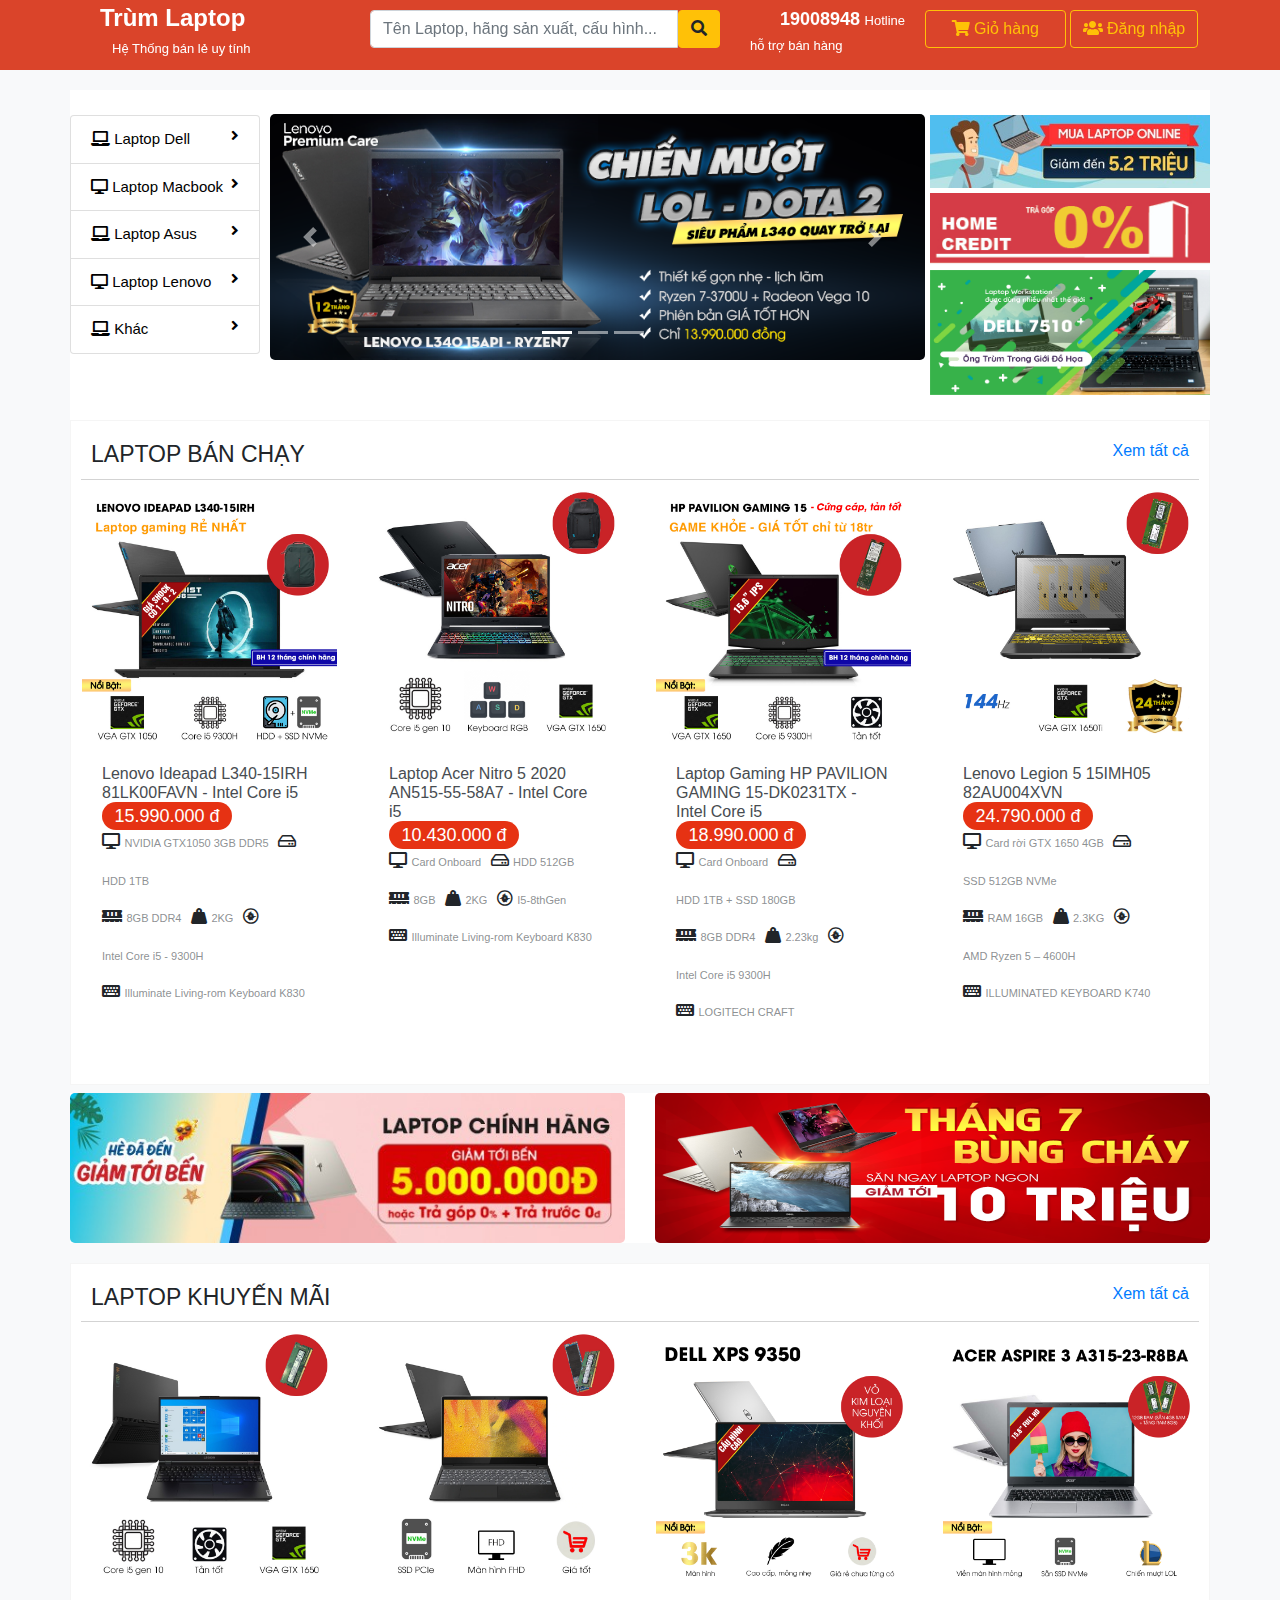
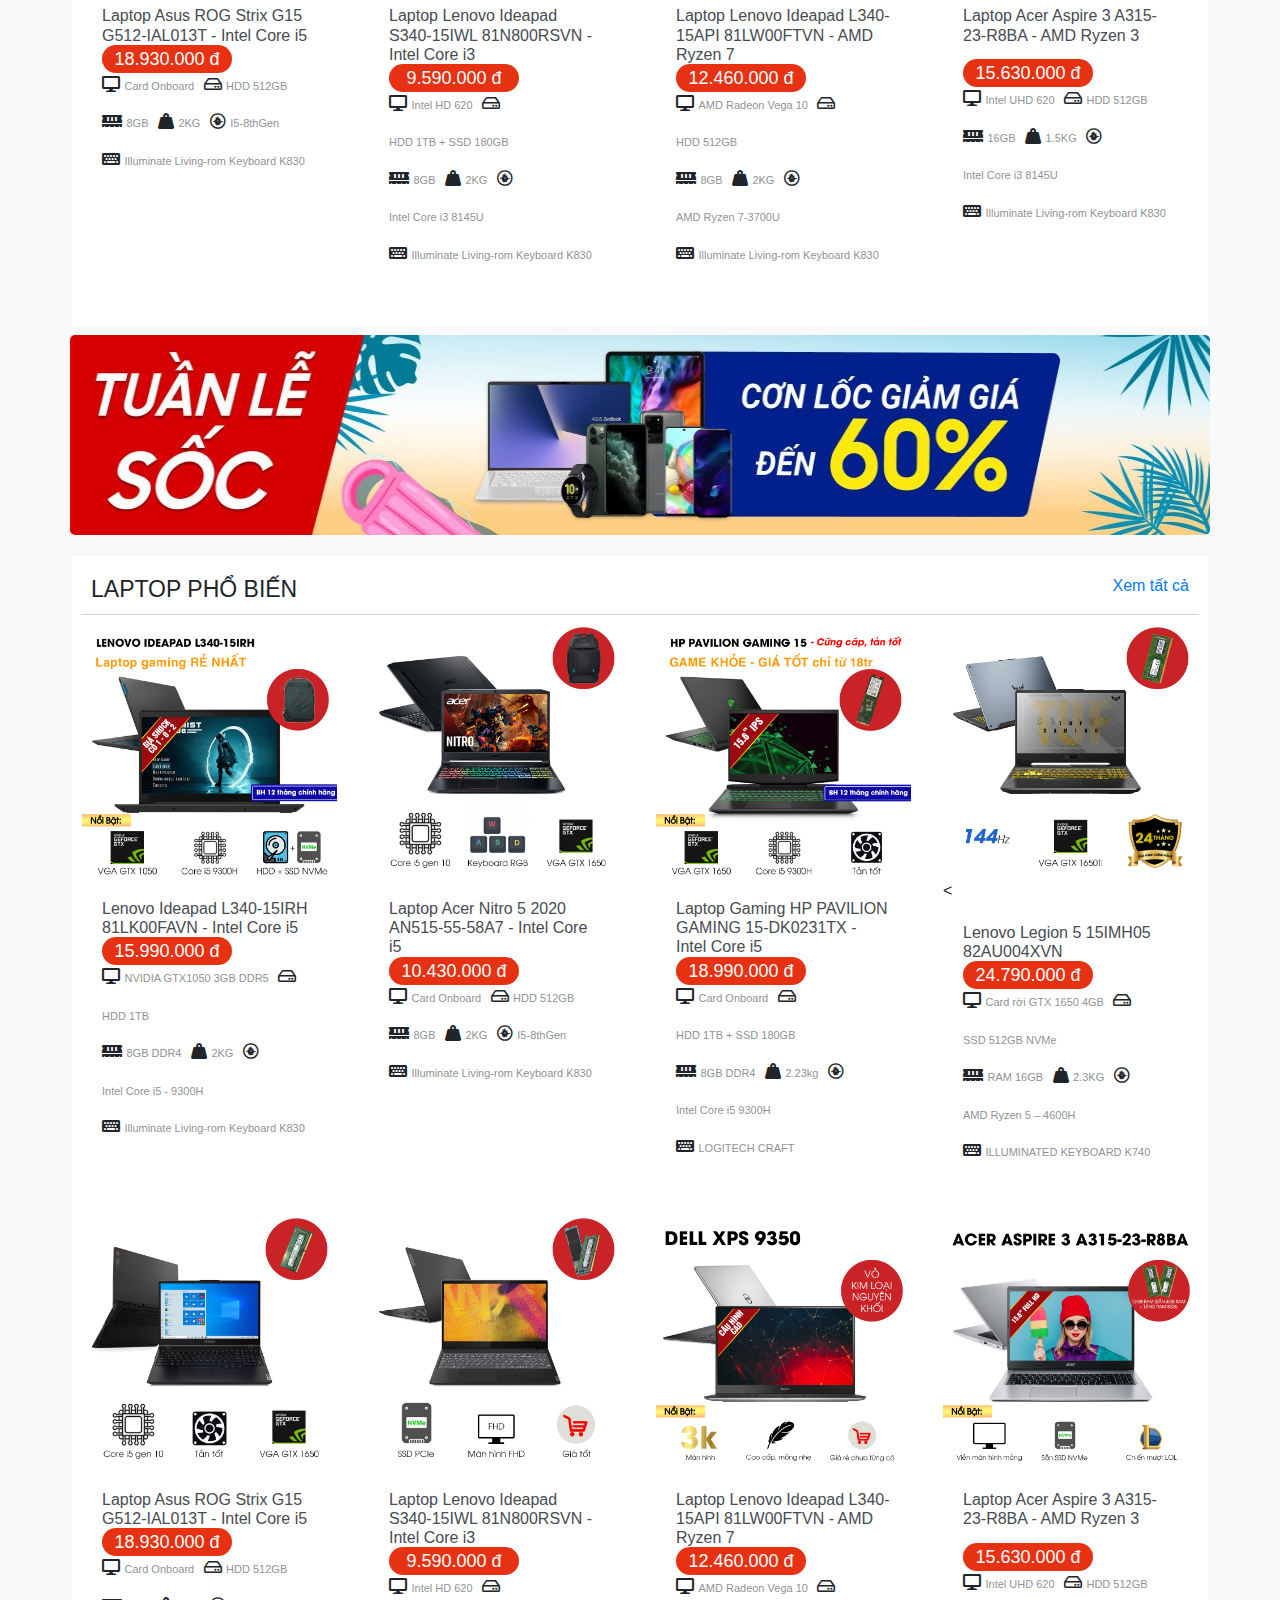
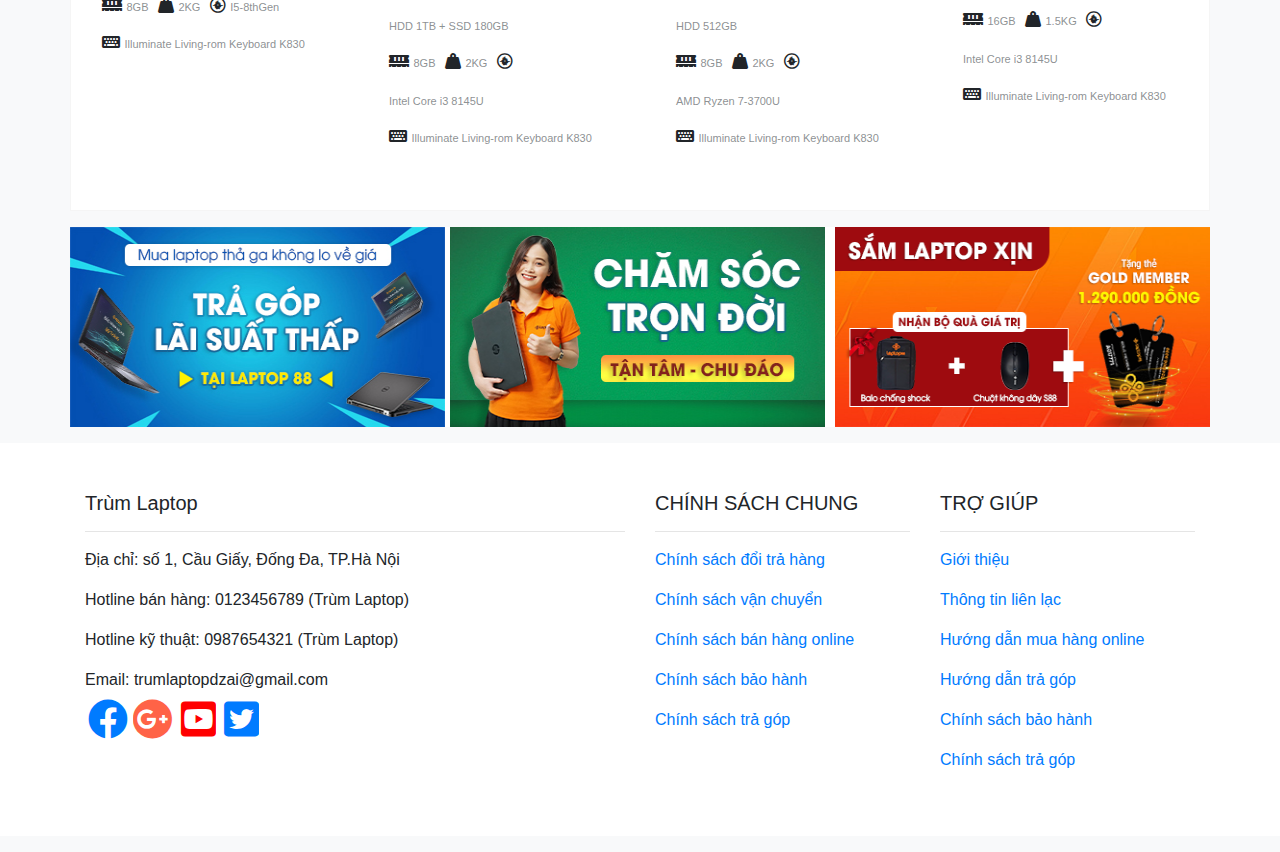
==== index.html @ 291f2b5b "demo web" ====
<!DOCTYPE html>
<html lang="en">

<head>

  <meta charset="utf-8">
  <meta name="viewport" content="width=device-width, initial-scale=1, shrink-to-fit=no">

  <title>Trang chủ</title>

  <!-- Bootstrap -->
  <link href="../vendor/bootstrap/css/bootstrap.min.css" rel="stylesheet">

  <!-- Icon -->
  <link rel="stylesheet" href="../fontawesome-free-5.13.0-web/css/all.css">


  <!-- File css-->
  <link rel="stylesheet" href="../css/main.css">
  <link rel="stylesheet" href="../css/home.css">



</head>

<body class="bg-light">


  <header class="fixed-top" style="background-color: #d62f12e5;">
    <div class="container">

      <div class="row">

        <div class="col-xs-6  col-sm-3 col-md-3  col-lg-3" style="margin-top: -10px;">
          <div class="container logo">
            <p style="display:inline; font-size: 150%;"><a href="index.html" style="color: white;">Trùm Laptop</a></p>
          </div>
          <p style="display:inline" class="hethongbanle">Hệ Thống bán lẻ uy tính</p>
        </div>

        <div class="col-xs-6  col-sm-4 col-md-4 col-lg-4">

          <form>
            <div class="input-group">
              <input type="text" class="form-control" placeholder="Tên Laptop, hãng sản xuất, cấu hình... ">
              <button class="btn btn-warning"><i class="fas fa-search"></i></button>

            </div>
          </form>
        </div>


        <div class="col-xs-2 col-sm-2 col-md-2 col-lg-2" style="margin-top: -4px;">

          <p class="hotline">19008948</p>
          <p class="hotro">Hotline hỗ trợ bán hàng</p>
        </div>

        <div class=" col-xs-3  col-sm-3 col-md-3 col-lg-3 dinhdanga">

          <div class="row">

            <div style="padding: 0px 2px 0px 0px;  text-align: center; " class="col-sx-6 col-sm-6 col-md-6 col-lg-6">
              <a href="GioHang.html"><button style="width: 100%;" class="btn btn-outline-warning"> <i
                    class="fas fa-shopping-cart"></i> Giỏ hàng </button></a>
            </div>


            <div id="odangnhap" class="col-sx-6 col-sm-6 col-md-6  col-lg-6" style="padding: 0px 0px 0px 2px;">
              <button id="nutdangnhap" class="btn btn-outline-warning"><i class="fas fa-users"></i> Đăng nhập
              </button>

              <div id="bangdangnhap">
                <a href="dangnhap.html"><button class="btn btn-warning"><i class="fas fa-users"></i> Đăng
                    nhập</button></a>
                <a href="dangky.html"><button class="btn btn-warning"><i class="fas fa-registered"></i> Tạo tài
                    khoản</button></a>
                <a href="dangnhap.html"><button class="btn btn-primary"><img src="../image/logo/fb.png"> Đăng nhập
                    Facebook
                  </button></a>
                <a href="dangnhap.html"><button class="btn btn-danger"><img src="../image/logo/google.jpg"> Đăng nhập
                    Google </button></a>
              </div>
            </div>

          </div>

        </div>


      </div>

    </div>

  </header>

  <!-- Page Content -->
  <div style="padding-top: 30px; ">

    <!-- dong 1 san pham-->
    <div class="container bg-white ">

      <div class="row">

        <div class="col-lg-2" style="padding: 0px;" id="menuloai">
         
          <div class="list-group" style=" font-size: 14px; ">
            <a  href="DanhSach.html" class="list-group-item"> <i class="fas fa-laptop"></i> Laptop Dell
              <div id="menucap2">
                 
              
                  <ul>
                    <li>Laptop Dell XPS 9350</li>
                    <li>Laptop Dell XPS 9560</li>
                    <li>Laptop Dell XPS 9450</li>
                    <li>Laptop Dell N7559</li>
                    <li>Laptop Dell XPS 7590</li>

                  </ul>
                 
                  <ul>
                    <li>Laptop Dell XPS 7390</li>
                    <li>Laptop Dell Latitude E7370</li>
                    <li>Laptop Dell XPS 7590</li>
                    <li>Laptop Dell N7557</li>
                    <li>Laptop Dell XPS 7595</li>

                  </ul>

                  <ul>
                    <li>Laptop Dell Inspiron N3543</li>
                    <li>Laptop Dell G7</li>
                    <li>Laptop Dell Inspiron N5557</li>
                    <li>Laptop Dell XPS 7590</li>
                    <li>Laptop Dell XPS 7955</li>

                  </ul>

              </div>
              <i class="fas fa-angle-right"></i>

            </a>
            <a href="DanhSach.html" class="list-group-item">
              <i class="fas fa-desktop"></i>
              Laptop Macbook
              
              <i class="fas fa-angle-right"></i>

            </a>
            <a href="DanhSach.html" class="list-group-item">
              <i class="fas fa-laptop"></i>
              Laptop Asus
              <i class="fas fa-angle-right"></i>
            </a>
            <a href="DanhSach.html" class="list-group-item">
              <i class="fas fa-desktop"></i>
              Laptop Lenovo
              <i class="fas fa-angle-right"></i>
            </a>
            <a href="DanhSach.html" class="list-group-item">
              <i class="fas fa-laptop"></i>
              Khác
              <i class="fas fa-angle-right"></i>
            </a>
          </div>

        </div>
        <!-- /.col-lg-3 -->

        <div class="col-lg-7" style=" padding: 0px; ">

          <div id="carouselExampleIndicators" class="carousel slide my-4" data-ride="carousel">
            <ol class="carousel-indicators">
              <li data-target="#carouselExampleIndicators" data-slide-to="0" class="active"></li>
              <li data-target="#carouselExampleIndicators" data-slide-to="1"></li>
              <li data-target="#carouselExampleIndicators" data-slide-to="2"></li>
            </ol>

            <div class="carousel-inner" role="listbox" id="slide">
              <div class="carousel-item active">
                <img class="d-block img-fluid" src="../image/silde/anh1.png" alt="ảnh 1">
              </div>
              <div class="carousel-item">
                <img class="d-block img-fluid" src="../image/silde/anh2.png" alt="ảnh 2">
              </div>
              <div class="carousel-item">
                <img class="d-block img-fluid" src="../image/silde/anh3.jpg" alt="ảnh 3s">
              </div>
            </div>

            <a class="carousel-control-prev" href="#carouselExampleIndicators" role="button" data-slide="prev">
              <span class="carousel-control-prev-icon" aria-hidden="true"></span>
              <span class="sr-only">Trước</span>
            </a>

            <a class="carousel-control-next" href="#carouselExampleIndicators" role="button" data-slide="next">
              <span class="carousel-control-next-icon" aria-hidden="true"></span>
              <span class="sr-only">Sau</span>
            </a>

          </div>


          <!-- /.row -->

        </div>
        <!-- /.col-lg-9 -->


        <div class="col-lg-3" id="hinhbanner">
          <img src="../image/home/hinh1.png" alt="">
          <img src="../image/home/hinh2.jpg" alt="">
          <img src="../image/home/hinh3.jpg" alt="">
        </div>

      </div>
      <!-- /.row1 -->


      <div class="row">
        <div class="col-lg-12 divsanpham ">
          <h3>Laptop Bán chạy <a href="DanhSach.html">Xem tất cả</a></h3>

          <div class="row">
             <!-- San pham 1-->
          <div class="col-lg-3 col-md-6 mb-3">

            <div class="card h-100">

              <a href="Chitietsanpham.html"><img class="card-img-top" src="../image/sanpham/anh6.jpg" alt=""></a>

              <div class="card-body  ">
                <h6 class="card-title">
                  <a href="Chitietsanpham.html"> Lenovo Ideapad L340-15IRH 81LK00FAVN - Intel Core i5</a>
                </h6>
                <div class="cardGia">
                  15.990.000 đ
                </div>
                <div class="row">
                  <div class="container">
                    <div class="cauhinh">
                      <i class="fas fa-desktop"></i>
                      <p> NVIDIA GTX1050 3GB DDR5</p>
                      <i class="far fa-hdd"></i>
                      <p> HDD 1TB </p>
                    </div>
                  </div>
                </div>

                <div class="row">
                  <div class="container">
                    <div class="cauhinh">
                      <i class="fas fa-memory"></i>
                      <p> 8GB DDR4</p>
                      <i class="fas fa-weight-hanging"></i>
                      <p> 2KG</p>
                      <i class="fab fa-creative-commons-sampling-plus"></i>
                      <p>Intel Core i5 - 9300H</p>
                    </div>
                  </div>
                </div>

                <div class="row">
                  <div class="container">
                    <div class="cauhinh">
                      <i class="fas fa-keyboard"></i>
                      <p> Illuminate Living-rom Keyboard K830</p>

                    </div>
                  </div>
                </div>

              </div>


            </div>

          </div>

          <!-- San pham 2-->
          <div class="col-lg-3 col-md-6 mb-3">



            <div class="card h-100">

              <a href="Chitietsanpham.html"><img class="card-img-top" src="../image/sanpham/anh2.jpg" alt=""></a>

              <div class="card-body  ">
                <h6 class="card-title">
                  <a href="Chitietsanpham.html"> Laptop Acer Nitro 5 2020 AN515-55-58A7 - Intel Core i5</a>
                </h6>
                <div class="cardGia">
                  10.430.000 đ
                </div>
                <div class="row">
                  <div class="container">
                    <div class="cauhinh">
                      <i class="fas fa-desktop"></i>
                      <p> Card Onboard</p>
                      <i class="far fa-hdd"></i>
                      <p> HDD 512GB</p>
                    </div>
                  </div>
                </div>

                <div class="row">
                  <div class="container">
                    <div class="cauhinh">
                      <i class="fas fa-memory"></i>
                      <p> 8GB</p>
                      <i class="fas fa-weight-hanging"></i>
                      <p> 2KG</p>
                      <i class="fab fa-creative-commons-sampling-plus"></i>
                      <p> I5-8thGen</p>
                    </div>
                  </div>
                </div>

                <div class="row">
                  <div class="container">
                    <div class="cauhinh">
                      <i class="fas fa-keyboard"></i>
                      <p> Illuminate Living-rom Keyboard K830</p>

                    </div>
                  </div>
                </div>

              </div>


            </div>


          </div>



          <!-- San pham 3-->
          <div class="col-lg-3 col-md-6 mb-3">



            <div class="card h-100">

              <a href="Chitietsanpham.html"><img class="card-img-top" src="../image/sanpham/anh4.jpg" alt=""></a>

              <div class="card-body">
                <h6 class="card-title">
                  <a href="Chitietsanpham.html"> Laptop Gaming HP PAVILION GAMING 15-DK0231TX - Intel Core i5</a>
                </h6>
                <div class="cardGia">
                  18.990.000 đ
                </div>
                <div class="row">
                  <div class="container">
                    <div class="cauhinh">
                      <i class="fas fa-desktop"></i>
                      <p> Card Onboard</p>
                      <i class="far fa-hdd"></i>
                      <p>HDD 1TB + SSD 180GB</p>
                    </div>
                  </div>
                </div>

                <div class="row">
                  <div class="container">
                    <div class="cauhinh">
                      <i class="fas fa-memory"></i>
                      <p> 8GB DDR4</p>
                      <i class="fas fa-weight-hanging"></i>
                      <p> 2.23kg</p>
                      <i class="fab fa-creative-commons-sampling-plus"></i>
                      <p> Intel Core i5 9300H</p>
                    </div>
                  </div>
                </div>

                <div class="row">
                  <div class="container">
                    <div class="cauhinh">
                      <i class="fas fa-keyboard"></i>
                      <p> LOGITECH CRAFT</p>

                    </div>
                  </div>
                </div>

              </div>

            </div>


          </div>

          <!-- San pham 4-->
          <div class="col-lg-3 col-md-6 mb-3">



            <div class="card h-100">

              <a href="Chitietsanpham.html"><img class="card-img-top" src="../image/sanpham/anh5.jpg" alt=""></a>

              <div class="card-body">
                <h6 class="card-title">
                  <a href="Chitietsanpham.html"> Lenovo Legion 5 15IMH05 82AU004XVN </a>
                </h6>
                <div class="cardGia">
                  24.790.000 đ
                </div>
                <div class="row">
                  <div class="container">
                    <div class="cauhinh">
                      <i class="fas fa-desktop"></i>
                      <p> Card rời GTX 1650 4GB</p>
                      <i class="far fa-hdd"></i>
                      <p> SSD 512GB NVMe</p>
                    </div>
                  </div>
                </div>

                <div class="row">
                  <div class="container">
                    <div class="cauhinh">
                      <i class="fas fa-memory"></i>
                      <p> RAM 16GB </p>
                      <i class="fas fa-weight-hanging"></i>
                      <p> 2.3KG</p>
                      <i class="fab fa-creative-commons-sampling-plus"></i>
                      <p> AMD Ryzen 5 – 4600H</p>
                    </div>
                  </div>
                </div>

                <div class="row">
                  <div class="container">
                    <div class="cauhinh">
                      <i class="fas fa-keyboard"></i>
                      <p> ILLUMINATED KEYBOARD K740</p>

                    </div>
                  </div>
                </div>

              </div>


            </div>

           

           



          

           



          </div>

        </div>


      </div>
    </div>

  

    </div>
	
	<!-- End dòng 1 sản phẩm -->
	
	  <!--Dòng 2 hình ảnh-->

    <div class="container my-2 dong2hinhanh bg-white ">
      <div class="row">
        <div class="col-lg-6">
          <img src="../image/home/giamtoiben.jfif" alt="">
        </div>

        <div class="col-lg-6">
          <img src="../image/home/hinhbu.png" alt="">
        </div>




      </div>
    </div>

    <!-- End dòng 2 hình ảnh -->

    <!-- Dòng 3 sản phẩm-->

    <div class="container bg-white" style="padding: 0px;">

      <div class="col-lg-12 divsanpham">
        <h3>Laptop Khuyến Mãi
          <a href="DanhSach.html">Xem tất cả</a>

        </h3>

        <div class="row">

         <!-- San pham 5-->
         <div class="col-lg-3 col-md-6 mb-3">



          <div class="card h-100">

            <a href="#"><img class="card-img-top" src="../image/sanpham/anh7.jpg" alt=""></a>

            <div class="card-body chitiet5">
              <h6 class="card-title">
                <a href="#"> Laptop Asus ROG Strix G15 G512-IAL013T - Intel Core i5</a>
              </h6>
              <div class="cardGia">
                18.930.000 đ
              </div>
              <div class="row">
                <div class="container">
                  <div class="cauhinh">
                    <i class="fas fa-desktop"></i>
                    <p> Card Onboard</p>
                    <i class="far fa-hdd"></i>
                    <p> HDD 512GB</p>
                  </div>
                </div>
              </div>

              <div class="row">
                <div class="container">
                  <div class="cauhinh">
                    <i class="fas fa-memory"></i>
                    <p> 8GB</p>
                    <i class="fas fa-weight-hanging"></i>
                    <p> 2KG</p>
                    <i class="fab fa-creative-commons-sampling-plus"></i>
                    <p> I5-8thGen</p>
                  </div>
                </div>
              </div>

              <div class="row">
                <div class="container">
                  <div class="cauhinh">
                    <i class="fas fa-keyboard"></i>
                    <p> Illuminate Living-rom Keyboard K830</p>

                  </div>
                </div>
              </div>

            </div>


          </div>


        </div>

        <!-- san pham 6-->
        <div class="col-lg-3 col-md-6 mb-3">



          <div class="card h-100">

            <a href="#"><img class="card-img-top" src="../image/sanpham/anh8.jpg" alt=""></a>

            <div class="card-body chitiet6">
              <h6 class="card-title">
                <a href="#"> Laptop Lenovo Ideapad S340-15IWL 81N800RSVN - Intel Core i3</a>
              </h6>
              <div class="cardGia">
                9.590.000 đ
              </div>
              <div class="row">
                <div class="container">
                  <div class="cauhinh">
                    <i class="fas fa-desktop"></i>
                    <p> Intel HD 620</p>
                    <i class="far fa-hdd"></i>
                    <p> HDD 1TB + SSD 180GB</p>
                  </div>
                </div>
              </div>

              <div class="row">
                <div class="container">
                  <div class="cauhinh">
                    <i class="fas fa-memory"></i>
                    <p> 8GB</p>
                    <i class="fas fa-weight-hanging"></i>
                    <p> 2KG</p>
                    <i class="fab fa-creative-commons-sampling-plus"></i>
                    <p> Intel Core i3 8145U</p>
                  </div>
                </div>
              </div>

              <div class="row">
                <div class="container">
                  <div class="cauhinh">
                    <i class="fas fa-keyboard"></i>
                    <p> Illuminate Living-rom Keyboard K830</p>

                  </div>
                </div>
              </div>

            </div>



          </div>


        </div>


        <!-- san pham 7-->
        <div class="col-lg-3 col-md-6 mb-3">



          <div class="card h-100">

            <a href="#"><img class="card-img-top" src="../image/sanpham/anh9.jpg" alt=""></a>

            <div class="card-body">
              <h6 class="card-title">
                <a href="#"> Laptop Lenovo Ideapad L340-15API 81LW00FTVN - AMD Ryzen 7</a>
              </h6>
              <div class="cardGia">
                12.460.000 đ
              </div>
              <div class="row">
                <div class="container">
                  <div class="cauhinh">
                    <i class="fas fa-desktop"></i>
                    <p> AMD Radeon Vega 10</p>
                    <i class="far fa-hdd"></i>
                    <p> HDD 512GB</p>
                  </div>
                </div>
              </div>

              <div class="row">
                <div class="container">
                  <div class="cauhinh">
                    <i class="fas fa-memory"></i>
                    <p> 8GB</p>
                    <i class="fas fa-weight-hanging"></i>
                    <p> 2KG</p>
                    <i class="fab fa-creative-commons-sampling-plus"></i>
                    <p> AMD Ryzen 7-3700U</p>
                  </div>
                </div>
              </div>

              <div class="row">
                <div class="container">
                  <div class="cauhinh">
                    <i class="fas fa-keyboard"></i>
                    <p> Illuminate Living-rom Keyboard K830</p>

                  </div>
                </div>
              </div>

            </div>


          </div>


        </div>

        <!-- san pham 8-->
        <div class="col-lg-3 col-md-6 mb-3">



          <div class="card h-100">

            <a href="#"><img class="card-img-top" src="../image/sanpham/anh10.jpg" alt=""></a>

            <div class="card-body">
              <h6 class="card-title">
                <a href="#"> Laptop Acer Aspire 3 A315-23-R8BA - AMD Ryzen 3</a>
                <br>
                <br>
              </h6>
              <div class="cardGia">
                15.630.000 đ
              </div>
              <div class="row">
                <div class="container">
                  <div class="cauhinh">
                    <i class="fas fa-desktop"></i>
                    <p> Intel UHD 620</p>
                    <i class="far fa-hdd"></i>
                    <p> HDD 512GB</p>
                  </div>
                </div>
              </div>

              <div class="row">
                <div class="container">
                  <div class="cauhinh">
                    <i class="fas fa-memory"></i>
                    <p> 16GB</p>
                    <i class="fas fa-weight-hanging"></i>
                    <p> 1.5KG</p>
                    <i class="fab fa-creative-commons-sampling-plus"></i>
                    <p> Intel Core i3 8145U</p>
                  </div>
                </div>
              </div>

              <div class="row">
                <div class="container">
                  <div class="cauhinh">
                    <i class="fas fa-keyboard"></i>
                    <p> Illuminate Living-rom Keyboard K830</p>

                  </div>
                </div>
              </div>

            </div>


          </div>


        </div>



        </div>

        <a href=""></a>
      </div>
    </div>

    <!-- End dòng 3 sản phẩm -->

    <!-- Dòng 4 hình ảnh -->

    <div class="container dong3hinhanh my-2 bg-white">
      <div class="row">
        <div class="col-xs-12 col-sm-12 col-md-12 col-lg-12">
          <img src="../image/home/hinhbu.jfif" alt="">

        </div>

      </div>

    </div>
    <!-- End Dòng 4 hình ảnh-->


    <!-- Dòng 5 sản phẩm-->
    <div class="container bg-white" style="padding: 0px;">

      <div class="col-lg-12 divsanpham">
        <h3>Laptop Phổ Biến
          <a href="DanhSach.html">Xem tất cả</a>

        </h3>

        <div class="row">

          <!-- San pham 1-->
          <div class="col-lg-3 col-md-6 mb-3">

            <div class="card h-100">

              <a href="#"><img class="card-img-top" src="../image/sanpham/anh6.jpg" alt=""></a>

              <div class="card-body  ">
                <h6 class="card-title">
                  <a href="#"> Lenovo Ideapad L340-15IRH 81LK00FAVN - Intel Core i5</a>
                </h6>
                <div class="cardGia">
                  15.990.000 đ
                </div>
                <div class="row">
                  <div class="container">
                    <div class="cauhinh">
                      <i class="fas fa-desktop"></i>
                      <p> NVIDIA GTX1050 3GB DDR5</p>
                      <i class="far fa-hdd"></i>
                      <p> HDD 1TB </p>
                    </div>
                  </div>
                </div>

                <div class="row">
                  <div class="container">
                    <div class="cauhinh">
                      <i class="fas fa-memory"></i>
                      <p> 8GB DDR4</p>
                      <i class="fas fa-weight-hanging"></i>
                      <p> 2KG</p>
                      <i class="fab fa-creative-commons-sampling-plus"></i>
                      <p>Intel Core i5 - 9300H</p>
                    </div>
                  </div>
                </div>

                <div class="row">
                  <div class="container">
                    <div class="cauhinh">
                      <i class="fas fa-keyboard"></i>
                      <p> Illuminate Living-rom Keyboard K830</p>

                    </div>
                  </div>
                </div>

              </div>


            </div>

          </div>

          <!-- San pham 2-->
          <div class="col-lg-3 col-md-6 mb-3">



            <div class="card h-100">

              <a href="#"><img class="card-img-top" src="../image/sanpham/anh2.jpg" alt=""></a>

              <div class="card-body  ">
                <h6 class="card-title">
                  <a href="#"> Laptop Acer Nitro 5 2020 AN515-55-58A7 - Intel Core i5</a>
                </h6>
                <div class="cardGia">
                  10.430.000 đ
                </div>
                <div class="row">
                  <div class="container">
                    <div class="cauhinh">
                      <i class="fas fa-desktop"></i>
                      <p> Card Onboard</p>
                      <i class="far fa-hdd"></i>
                      <p> HDD 512GB</p>
                    </div>
                  </div>
                </div>

                <div class="row">
                  <div class="container">
                    <div class="cauhinh">
                      <i class="fas fa-memory"></i>
                      <p> 8GB</p>
                      <i class="fas fa-weight-hanging"></i>
                      <p> 2KG</p>
                      <i class="fab fa-creative-commons-sampling-plus"></i>
                      <p> I5-8thGen</p>
                    </div>
                  </div>
                </div>

                <div class="row">
                  <div class="container">
                    <div class="cauhinh">
                      <i class="fas fa-keyboard"></i>
                      <p> Illuminate Living-rom Keyboard K830</p>

                    </div>
                  </div>
                </div>

              </div>


            </div>


          </div>



          <!-- San pham 3-->
          <div class="col-lg-3 col-md-6 mb-3">



            <div class="card h-100">

              <a href="#"><img class="card-img-top" src="../image/sanpham/anh4.jpg" alt=""></a>

              <div class="card-body">
                <h6 class="card-title">
                  <a href="#"> Laptop Gaming HP PAVILION GAMING 15-DK0231TX - Intel Core i5</a>
                </h6>
                <div class="cardGia">
                  18.990.000 đ
                </div>
                <div class="row">
                  <div class="container">
                    <div class="cauhinh">
                      <i class="fas fa-desktop"></i>
                      <p> Card Onboard</p>
                      <i class="far fa-hdd"></i>
                      <p>HDD 1TB + SSD 180GB</p>
                    </div>
                  </div>
                </div>

                <div class="row">
                  <div class="container">
                    <div class="cauhinh">
                      <i class="fas fa-memory"></i>
                      <p> 8GB DDR4</p>
                      <i class="fas fa-weight-hanging"></i>
                      <p> 2.23kg</p>
                      <i class="fab fa-creative-commons-sampling-plus"></i>
                      <p> Intel Core i5 9300H</p>
                    </div>
                  </div>
                </div>

                <div class="row">
                  <div class="container">
                    <div class="cauhinh">
                      <i class="fas fa-keyboard"></i>
                      <p> LOGITECH CRAFT</p>

                    </div>
                  </div>
                </div>

              </div>

            </div>


          </div>

          <!-- San pham 4-->
          <div class="col-lg-3 col-md-6 mb-3">



            <div class="card h-100">

              <a href="#"><img class="card-img-top" src="../image/sanpham/anh5.jpg" alt=""></a>

              <<div class="card-body">
                <h6 class="card-title">
                  <a href="#"> Lenovo Legion 5 15IMH05 82AU004XVN </a>
                </h6>
                <div class="cardGia">
                  24.790.000 đ
                </div>
                <div class="row">
                  <div class="container">
                    <div class="cauhinh">
                      <i class="fas fa-desktop"></i>
                      <p> Card rời GTX 1650 4GB</p>
                      <i class="far fa-hdd"></i>
                      <p> SSD 512GB NVMe</p>
                    </div>
                  </div>
                </div>

                <div class="row">
                  <div class="container">
                    <div class="cauhinh">
                      <i class="fas fa-memory"></i>
                      <p> RAM 16GB </p>
                      <i class="fas fa-weight-hanging"></i>
                      <p> 2.3KG</p>
                      <i class="fab fa-creative-commons-sampling-plus"></i>
                      <p> AMD Ryzen 5 – 4600H</p>
                    </div>
                  </div>
                </div>

                <div class="row">
                  <div class="container">
                    <div class="cauhinh">
                      <i class="fas fa-keyboard"></i>
                      <p> ILLUMINATED KEYBOARD K740</p>

                    </div>
                  </div>
                </div>

              </div>


            </div>


          </div>

          <!-- San pham 5-->
          <div class="col-lg-3 col-md-6 mb-3">



            <div class="card h-100">

              <a href="#"><img class="card-img-top" src="../image/sanpham/anh7.jpg" alt=""></a>

              <div class="card-body chitiet5">
                <h6 class="card-title">
                  <a href="#"> Laptop Asus ROG Strix G15 G512-IAL013T - Intel Core i5</a>
                </h6>
                <div class="cardGia">
                  18.930.000 đ
                </div>
                <div class="row">
                  <div class="container">
                    <div class="cauhinh">
                      <i class="fas fa-desktop"></i>
                      <p> Card Onboard</p>
                      <i class="far fa-hdd"></i>
                      <p> HDD 512GB</p>
                    </div>
                  </div>
                </div>

                <div class="row">
                  <div class="container">
                    <div class="cauhinh">
                      <i class="fas fa-memory"></i>
                      <p> 8GB</p>
                      <i class="fas fa-weight-hanging"></i>
                      <p> 2KG</p>
                      <i class="fab fa-creative-commons-sampling-plus"></i>
                      <p> I5-8thGen</p>
                    </div>
                  </div>
                </div>

                <div class="row">
                  <div class="container">
                    <div class="cauhinh">
                      <i class="fas fa-keyboard"></i>
                      <p> Illuminate Living-rom Keyboard K830</p>

                    </div>
                  </div>
                </div>

              </div>


            </div>


          </div>

          <!-- san pham 6-->
          <div class="col-lg-3 col-md-6 mb-3">



            <div class="card h-100">

              <a href="#"><img class="card-img-top" src="../image/sanpham/anh8.jpg" alt=""></a>

              <div class="card-body chitiet6">
                <h6 class="card-title">
                  <a href="#"> Laptop Lenovo Ideapad S340-15IWL 81N800RSVN - Intel Core i3</a>
                </h6>
                <div class="cardGia">
                  9.590.000 đ
                </div>
                <div class="row">
                  <div class="container">
                    <div class="cauhinh">
                      <i class="fas fa-desktop"></i>
                      <p> Intel HD 620</p>
                      <i class="far fa-hdd"></i>
                      <p> HDD 1TB + SSD 180GB</p>
                    </div>
                  </div>
                </div>

                <div class="row">
                  <div class="container">
                    <div class="cauhinh">
                      <i class="fas fa-memory"></i>
                      <p> 8GB</p>
                      <i class="fas fa-weight-hanging"></i>
                      <p> 2KG</p>
                      <i class="fab fa-creative-commons-sampling-plus"></i>
                      <p> Intel Core i3 8145U</p>
                    </div>
                  </div>
                </div>

                <div class="row">
                  <div class="container">
                    <div class="cauhinh">
                      <i class="fas fa-keyboard"></i>
                      <p> Illuminate Living-rom Keyboard K830</p>

                    </div>
                  </div>
                </div>

              </div>



            </div>


          </div>


          <!-- san pham 7-->
          <div class="col-lg-3 col-md-6 mb-3">



            <div class="card h-100">

              <a href="#"><img class="card-img-top" src="../image/sanpham/anh9.jpg" alt=""></a>

              <div class="card-body">
                <h6 class="card-title">
                  <a href="#"> Laptop Lenovo Ideapad L340-15API 81LW00FTVN - AMD Ryzen 7</a>
                </h6>
                <div class="cardGia">
                  12.460.000 đ
                </div>
                <div class="row">
                  <div class="container">
                    <div class="cauhinh">
                      <i class="fas fa-desktop"></i>
                      <p> AMD Radeon Vega 10</p>
                      <i class="far fa-hdd"></i>
                      <p> HDD 512GB</p>
                    </div>
                  </div>
                </div>

                <div class="row">
                  <div class="container">
                    <div class="cauhinh">
                      <i class="fas fa-memory"></i>
                      <p> 8GB</p>
                      <i class="fas fa-weight-hanging"></i>
                      <p> 2KG</p>
                      <i class="fab fa-creative-commons-sampling-plus"></i>
                      <p> AMD Ryzen 7-3700U</p>
                    </div>
                  </div>
                </div>

                <div class="row">
                  <div class="container">
                    <div class="cauhinh">
                      <i class="fas fa-keyboard"></i>
                      <p> Illuminate Living-rom Keyboard K830</p>

                    </div>
                  </div>
                </div>

              </div>


            </div>


          </div>

          <!-- san pham 8-->
          <div class="col-lg-3 col-md-6 mb-3">



            <div class="card h-100">

              <a href="#"><img class="card-img-top" src="../image/sanpham/anh10.jpg" alt=""></a>

              <div class="card-body">
                <h6 class="card-title">
                  <a href="#"> Laptop Acer Aspire 3 A315-23-R8BA - AMD Ryzen 3</a>
                  <br>
                  <br>
                </h6>
                <div class="cardGia">
                  15.630.000 đ
                </div>
                <div class="row">
                  <div class="container">
                    <div class="cauhinh">
                      <i class="fas fa-desktop"></i>
                      <p> Intel UHD 620</p>
                      <i class="far fa-hdd"></i>
                      <p> HDD 512GB</p>
                    </div>
                  </div>
                </div>

                <div class="row">
                  <div class="container">
                    <div class="cauhinh">
                      <i class="fas fa-memory"></i>
                      <p> 16GB</p>
                      <i class="fas fa-weight-hanging"></i>
                      <p> 1.5KG</p>
                      <i class="fab fa-creative-commons-sampling-plus"></i>
                      <p> Intel Core i3 8145U</p>
                    </div>
                  </div>
                </div>

                <div class="row">
                  <div class="container">
                    <div class="cauhinh">
                      <i class="fas fa-keyboard"></i>
                      <p> Illuminate Living-rom Keyboard K830</p>

                    </div>
                  </div>
                </div>

              </div>


            </div>


          </div>


        </div>

      </div>


    </div>

    <!-- End dòng 5 sản phẩm-->



    <div class="container bg-white dongcuoi my-3">
      <div class="row">
        <div class="col-xs-4 col-sm-4 col-md-4 col-lg-4" style="padding-left: 0px; padding-right: 5px;">
          <img src="../image/home/cuoi1.jpg" alt="">
        </div>

        <div class="col-xs-4 col-sm-4 col-md-4 col-lg-4" style="padding-left: 0px; padding-right: 5px;">
          <img src="../image/home/cuoi2.jpg" alt="">
        </div>

        <div class="col-xs-4 col-sm-4 col-md-4 col-lg-4" style="padding-left: 5px; padding-right: 0px;">
          <img src="../image/home/cuoi3.png" alt="">
        </div>

      </div>


  </div>


  <!-- /.container -->

  <!-- Footer -->
  <footer class="py-5 my-3 bg-white">
    <div class="container ">
      <div class="row">
        <div class="col-6 ulfooter">
          <h5 xss=removed>Trùm Laptop</h5>
          <hr>

          <p>Địa chỉ: số 1, Cầu Giấy, Đống Đa, TP.Hà Nội</p>
          <p>Hotline bán hàng: 0123456789 (Trùm Laptop)</p>
          <p>Hotline kỹ thuật: 0987654321 (Trùm Laptop)</p>
          <p>Email: trumlaptopdzai@gmail.com</p>
          <div class="container">
            <a href="#"><i class="fab fa-facebook"></i></a>
            <a href="#"><i class="fab fa-google-plus"></i></a>
            <a href="#"><i class="fab fa-youtube-square"></i></a>
            <a href="#"><i class="fab fa-twitter-square"></i></a>
          </div>

        </div>

        <div class="col-3 ulfooter">
          <h5>CHÍNH SÁCH CHUNG</h5>
          <hr>

          <p><a href="index.html">Chính sách đổi trả hàng</a></p>
          <p><a href="index.html">Chính sách vận chuyển</a></p>
          <p><a href="index.html">Chính sách bán hàng online</a></p>
          <p><a href="index.html">Chính sách bảo hành</a></p>
          <p><a href="index.html">Chính sách trả góp</a></p>


        </div>

        <div class="col-3 ulfooter">
          <h5>TRỢ GIÚP</h5>

          <hr>


          <p><a href="index.html">Giới thiệu</a></p>
          <p><a href="index.html">Thông tin liên lạc</a></p>
          <p><a href="index.html">Hướng dẫn mua hàng online</a></p>
          <p><a href="index.html">Hướng dẫn trả góp</a></p>
          <p><a href="index.html">Chính sách bảo hành</a></p>
          <p xss=removed><a href="index.html">Chính sách trả góp</a></p>
        </div>
      </div>
    </div>


  </footer>

  <!-- Bootstrap core JavaScript -->
  <script src="../js/Home.js"></script>
  <script src="../vendor/jquery/jquery.min.js"></script>
  <script src="../vendor/bootstrap/js/bootstrap.bundle.min.js"></script>

  <script src="../js/dangnhap.js"></script>

  <script>
    $("#menuloai a").mouseenter(function () {
      $("#menucap2").fadeIn();

    });

    $("#menuloai a").mouseleave(function () {
      $("#menucap2").fadeOut();

    });

  </script>

</body>

</html>
---- css/main.css ----
body{
    padding-top: 60px ;
}

header{
    background-color: salmon;
    padding: 10px;
    background-color: snow;
}

.ulfooter  li{
  list-style-type: none;
  padding: 2px;
  
}

.divsanpham{
    padding: 10px;
    border: 1px solid whitesmoke;
    margin-top: 20px;
}

.divsanpham h3{
    
    border-bottom: 1px solid lightgray ;
    padding: 10px;
}

#logo{
    width: 100%;
    height: 100%;
}



.congtru{
    float: right;
}

#boloc{
    
    box-sizing: border-box;
    padding: 10px;
    border-radius: 10px;

}

#nutloc{
    float: right;
}


.tieudesanpham .tren{
    margin-top: 10px;
    border-bottom: 1px solid black;
}

.tieudesanpham .tren p{
    font-weight: bold;
    font-size: 20px;
}

.tieudesanpham .tren button{
  float: right;
}

.tieudesanpham .tren button ul {
  width: 200px;
  list-style-type: none;
  display: none;
  position: relative;
  padding: 0px;
  background-color: white;
  z-index: 10;
}

.tieudesanpham .tren button:hover ul{
    
    position: absolute;
    display: block;
    top: 50px;
    
}

.tieudesanpham .tren button:hover ul li{
    padding: 10px;
}

.tieudesanpham .duoi{
    padding: 10px;
    border-bottom: 1px solid black;
    font-size: 16px;
}

.tieudesanpham .duoi button{
    border: 1px solid white;
    border-radius: 5px;
    padding: 5px;
}

.tieudesanpham .duoi .btnvang{
    background-color: #F2E70F;

}

.tieudesanpham .duoi .btndo{
    background-color: #F85928;
}

.dinhdanga > a{
    text-decoration: none;
    color:none;
    margin-left: 10px;
}

#odangnhap{
    position: relative;
}



#odangnhap  #bangdangnhap{
    width: 300px;
    height: 300px;
    background-color: white;
    position: absolute;
    top: 40px;
    border-radius: 10px;
   padding-top: 20px;
    text-align: center;
    display: none;
   
   
}


#bangdangnhap button{
    width: 80%;
    
    padding: 10px;
    margin-top: 10px;
    vertical-align: middle;
}

#bangdangnhap img{
    width: 10%;
    float: left;
    
}

#slide{
    padding-left: 10px;
}


#menuloai{
    margin-top: 25px;
    padding: 5px;
    
}

#menuloai a{
  color: black;
  font-size: 15px;
  position: relative;
  text-decoration: none;
 

  
}

#menuloai a i.fa-angle-right {
   float: right;
}

#menuloai a div{
    display: none;
  
    position: absolute;
    z-index: 2;
    background-color: white;
   
    width: 670px;
    height: 300px;
    left: 195px;
    top: -2px;
    box-shadow: 1px 5px 5px darkgrey, -2px -2px 5px darkgrey ;
    
    

}


#slide img{
    height: 120%;
    border-radius: 5px;
}


#hinhbanner {
    margin-top: 25px;
    padding-left: 5px;

   
}

#hinhbanner {
    
    padding: 0px 0px 0px 5px
}

#hinhbanner  img{
    width: 100%;
    margin-bottom: 5px;
    
}

.card{
    border: 1px solid white;
    
}

.card-title a{
    color: #474c51;
 
}

.cardGia{
    flex-basis: 130px;
    width: 130px;
    height: 28px;
    border-radius: 15px;
    background-color: #e63213;
    text-align: center;
    font-size: 18px;
    line-height: 28px;
    font-weight: 500;
    overflow: hidden;
    position: relative;
    z-index: 1;
    color: #fff;
}
.cauhinh p{
    display: inline-block;
    color: #75797cd5;
    font-size: 11px;
    margin-right: 5px;
}
.card-title{
    font-size: 17px;
}
.card-title a{
    text-decoration: none;
}
.card-body:hover .card-title a{
    color:#0168fa
}



.dong2hinhanh{
    padding: 0px;
    
}



.dong2hinhanh div img{
    width: 100%;
    height: 150px;
    border-radius: 5px;
}


.dong3hinhanh{

    padding: 0px;
}

.dong3hinhanh div img{
    width: 100%;
    height: 200px;
    border-radius: 5px;
}

div.divsanpham h3{
    font-size: 23px;
    font-family: inherit;
    text-transform: uppercase;
}

div.divsanpham a{
    text-transform: none;
    float: right;
    font-size: 16px;
}

div.dongcuoi{
    padding: 0px;
}

div.dongcuoi div{
    margin: 0px;
    
   
}

div.dongcuoi div img{
    
    margin: 0px;
    width: 100%;
    height: 200px;
}



.card img:hover{
    
    border: 1px solid whitesmoke;
    border-radius: 5px solid black;
    /* box-shadow: 3px 3px 3px whitesmoke, -3px -3px 3px whitesmoke; */
    transform: scale(1.1);
    transition:ease-in-out transform 0.5s;
}
---- css/home.css ----
.logo p{
    font-weight: bold;
    font-family: 'Gill Sans', 'Gill Sans MT', Calibri, 'Trebuchet MS', sans-serif;
    font-size: 25px;
    color: white;
}
.hethongbanle{
    font-size: 13px;
    font-family: 'Lucida Sans', 'Lucida Sans Regular', 'Lucida Grande', 'Lucida Sans Unicode', Geneva, Verdana, sans-serif;
    color: white;
    margin-left: 27px;
    
}
.hotline{
    margin-left: 30px;
    font-weight: bold;
    color: white;
    font-size: 18px;
    display: inline;
}
.hotro{
    font-family: 'Lucida Sans', 'Lucida Sans Regular', 'Lucida Grande', 'Lucida Sans Unicode', Geneva, Verdana, sans-serif;
    font-size: 13px;
    color: white;
    display: inline;
}
.fa-google-plus{
    color: tomato;
    transform: scale(2.5,2.5);
    margin-right: 25px;
}
.fa-youtube-square{
    color: red;
    transform: scale(2.5,2.5);
    margin-right: 25px;
}
.fa-twitter-square{
    transform: scale(2.5,2.5);
    margin-right: 25px;
}
.fa-facebook{
    transform: scale(2.5,2.5);
    margin-right: 25px;
}
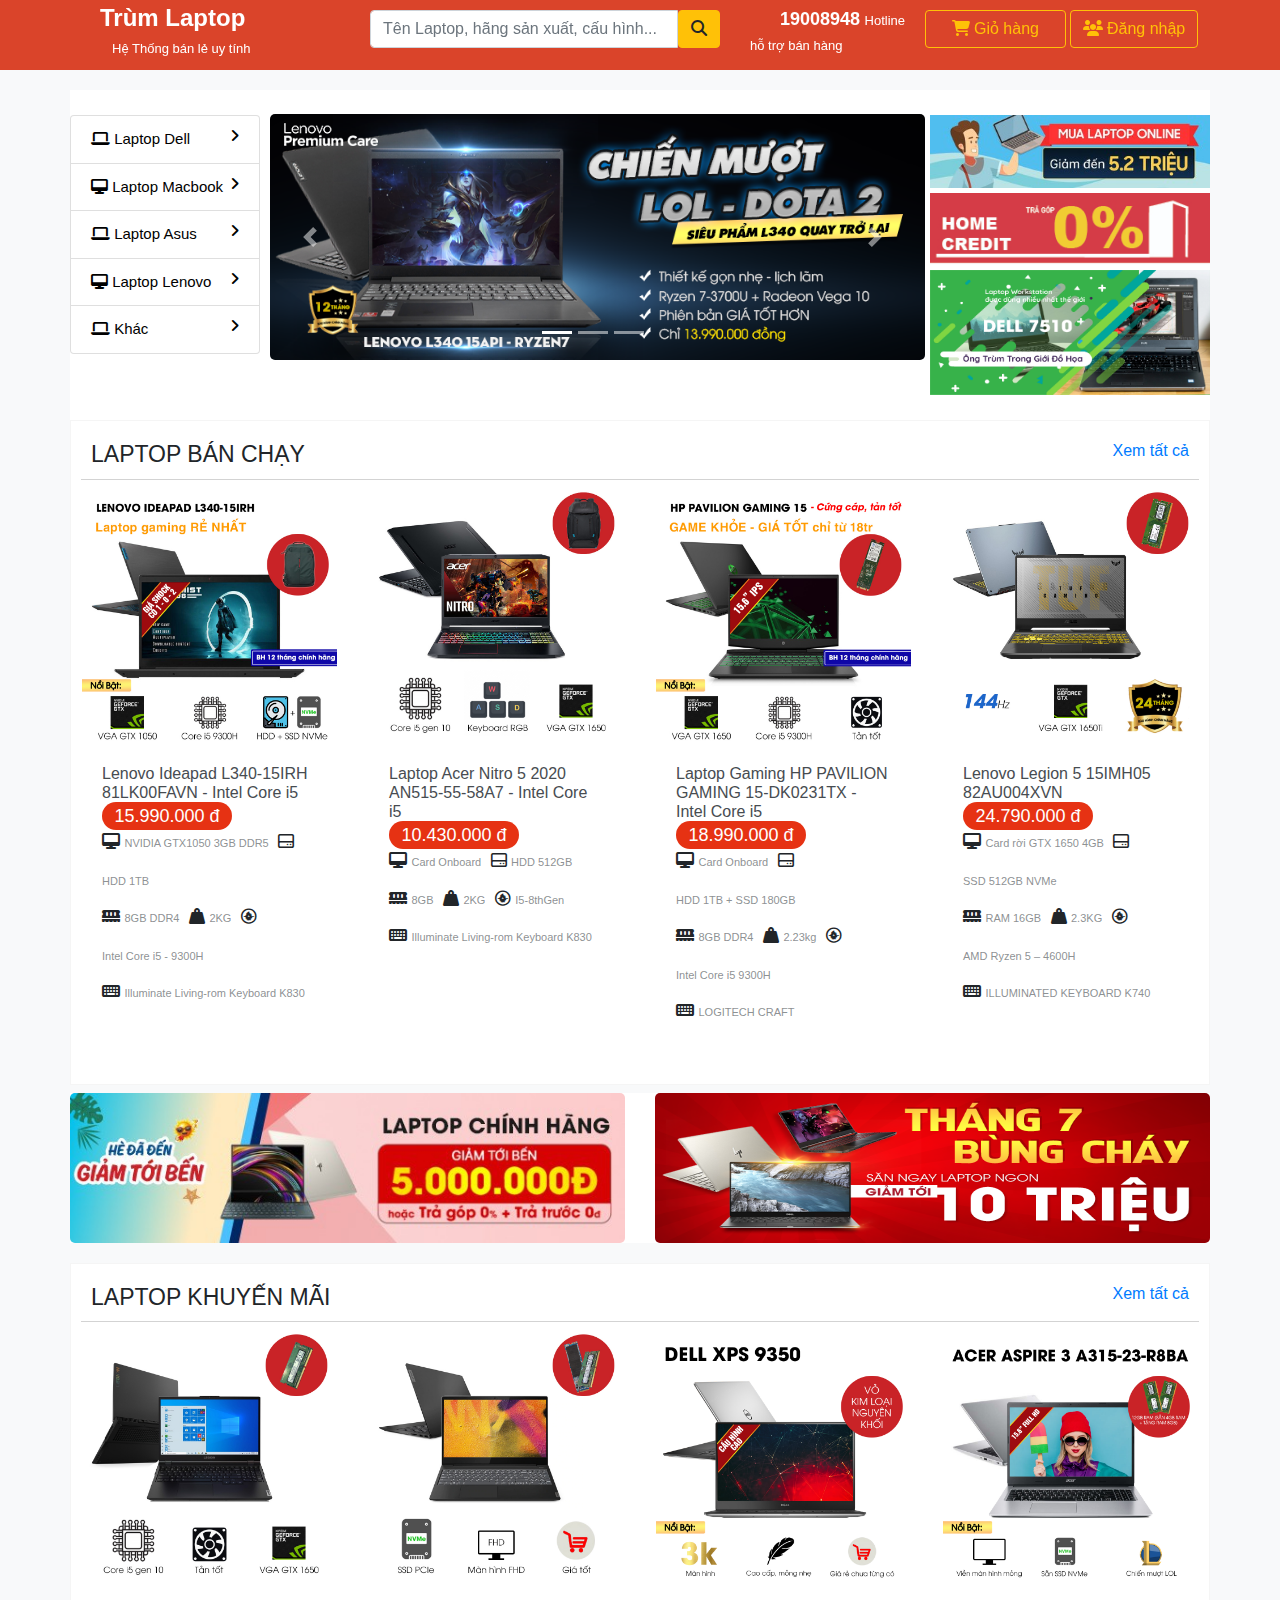
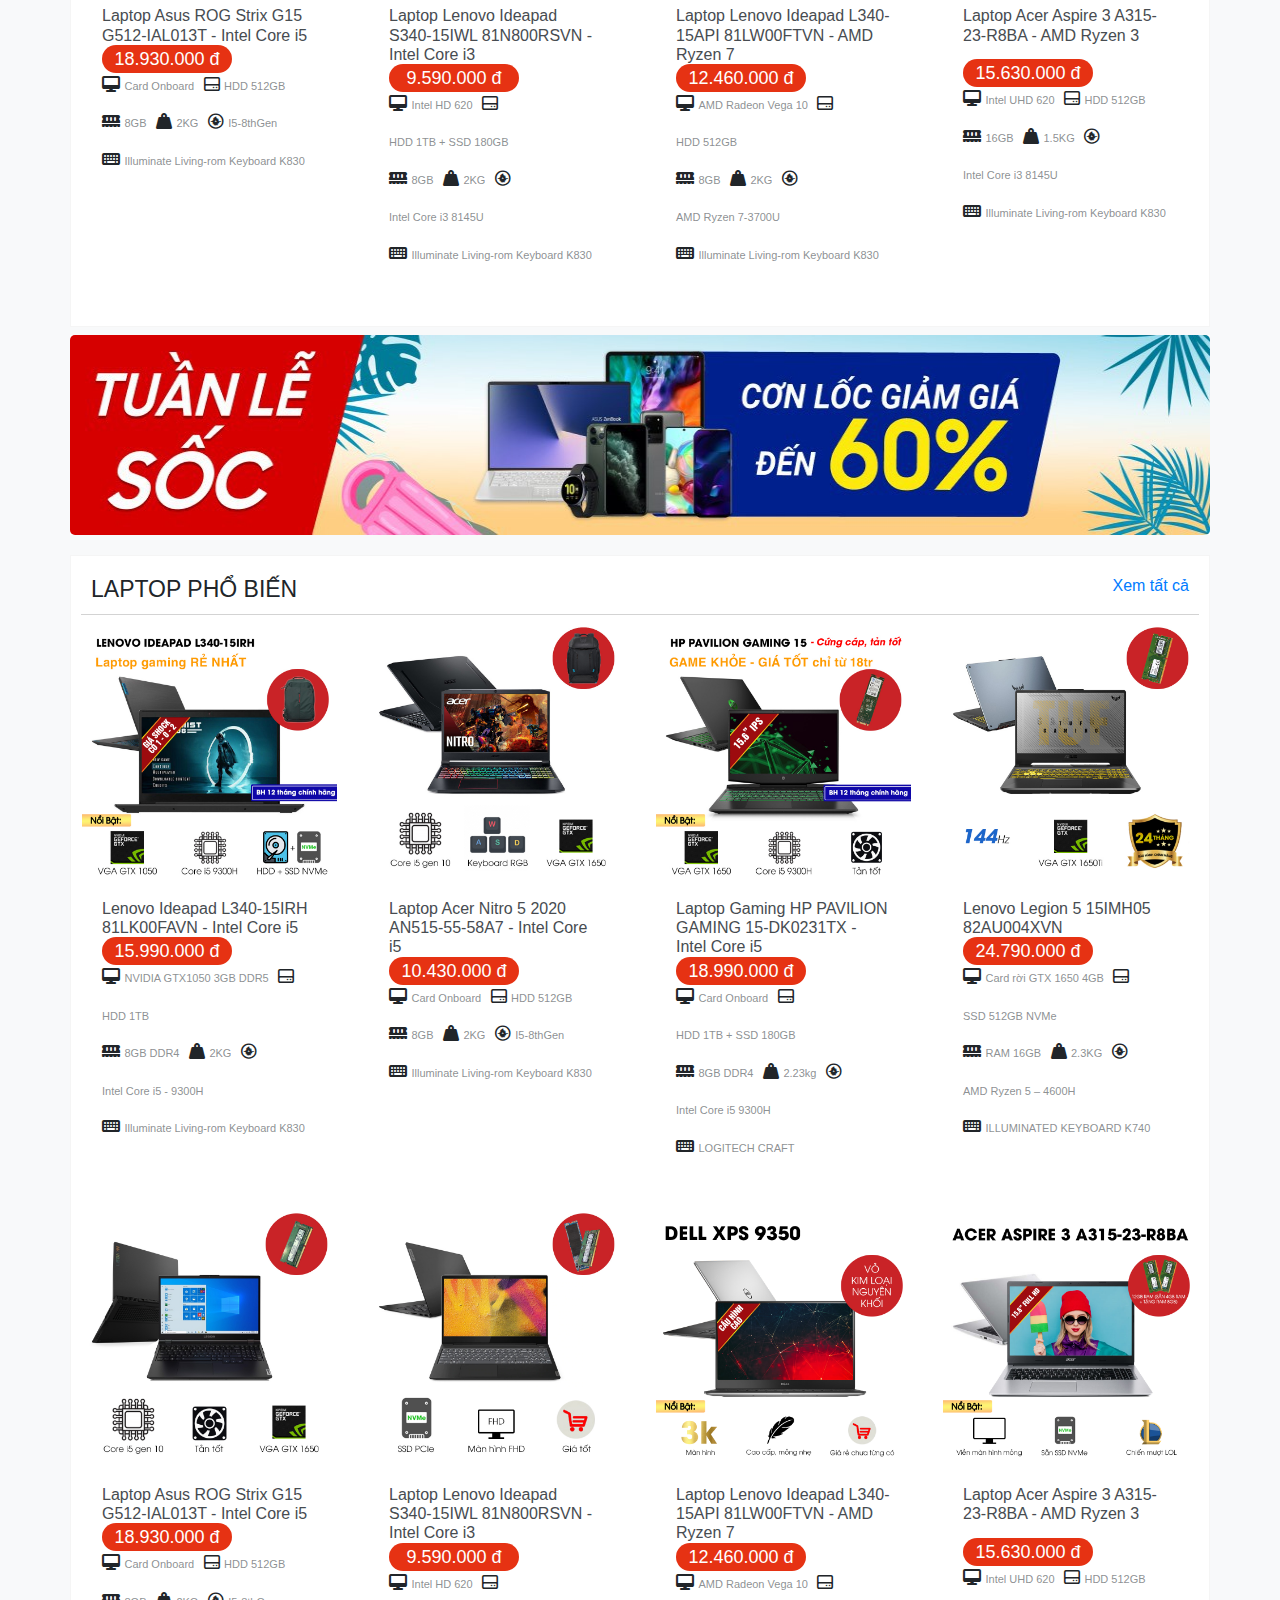
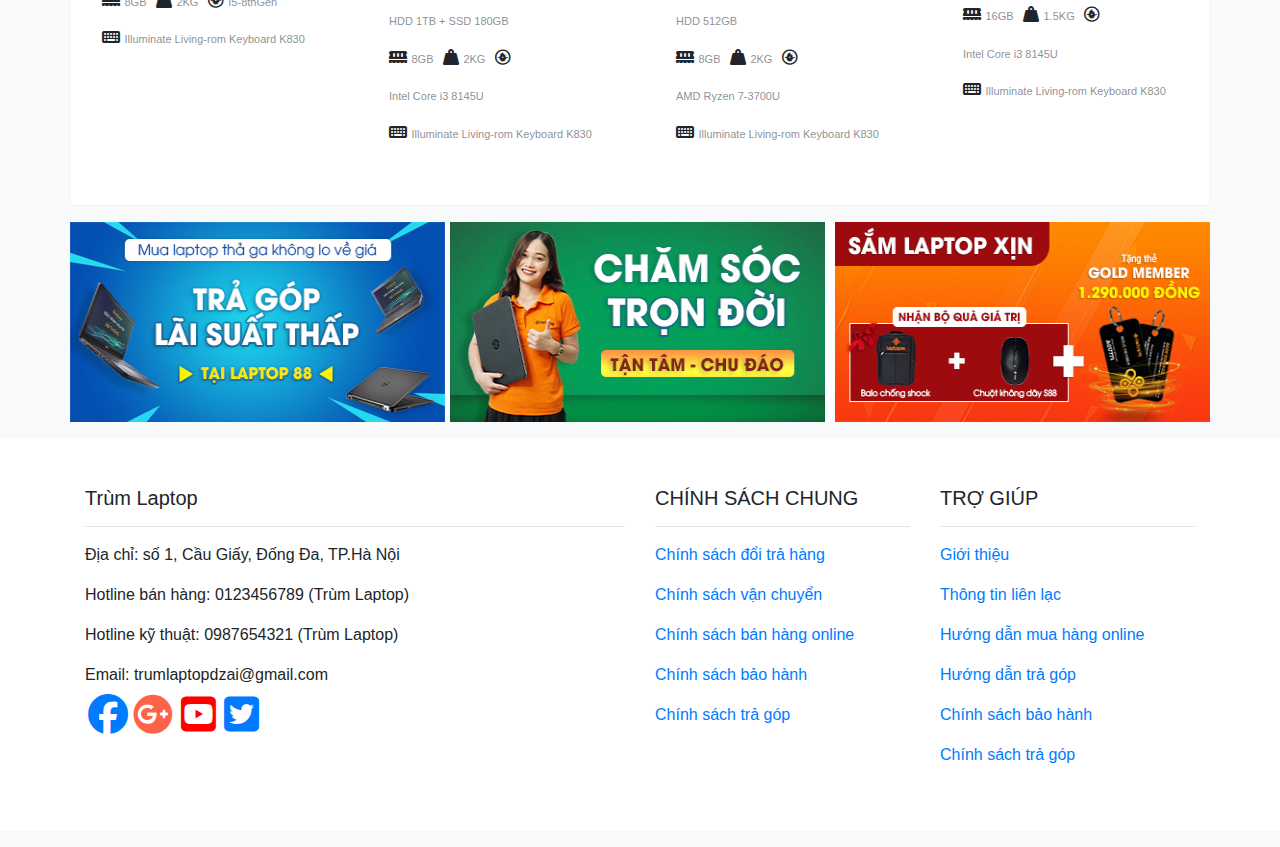
==== commit 13fbe1ce: "demo web" ====
--- a/index.html
+++ b/index.html
@@ -12,7 +12,7 @@
   <link href="../vendor/bootstrap/css/bootstrap.min.css" rel="stylesheet">
 
   <!-- Icon -->
-  <link rel="stylesheet" href="../fontawesome-free-5.13.0-web/css/all.css">
+  <link rel="stylesheet" href="https://cdnjs.cloudflare.com/ajax/libs/font-awesome/6.4.2/css/all.min.css">
 
 
   <!-- File css-->
@@ -960,7 +960,7 @@
 
               <a href="#"><img class="card-img-top" src="../image/sanpham/anh5.jpg" alt=""></a>
 
-              <<div class="card-body">
+              <div class="card-body">
                 <h6 class="card-title">
                   <a href="#"> Lenovo Legion 5 15IMH05 82AU004XVN </a>
                 </h6>
